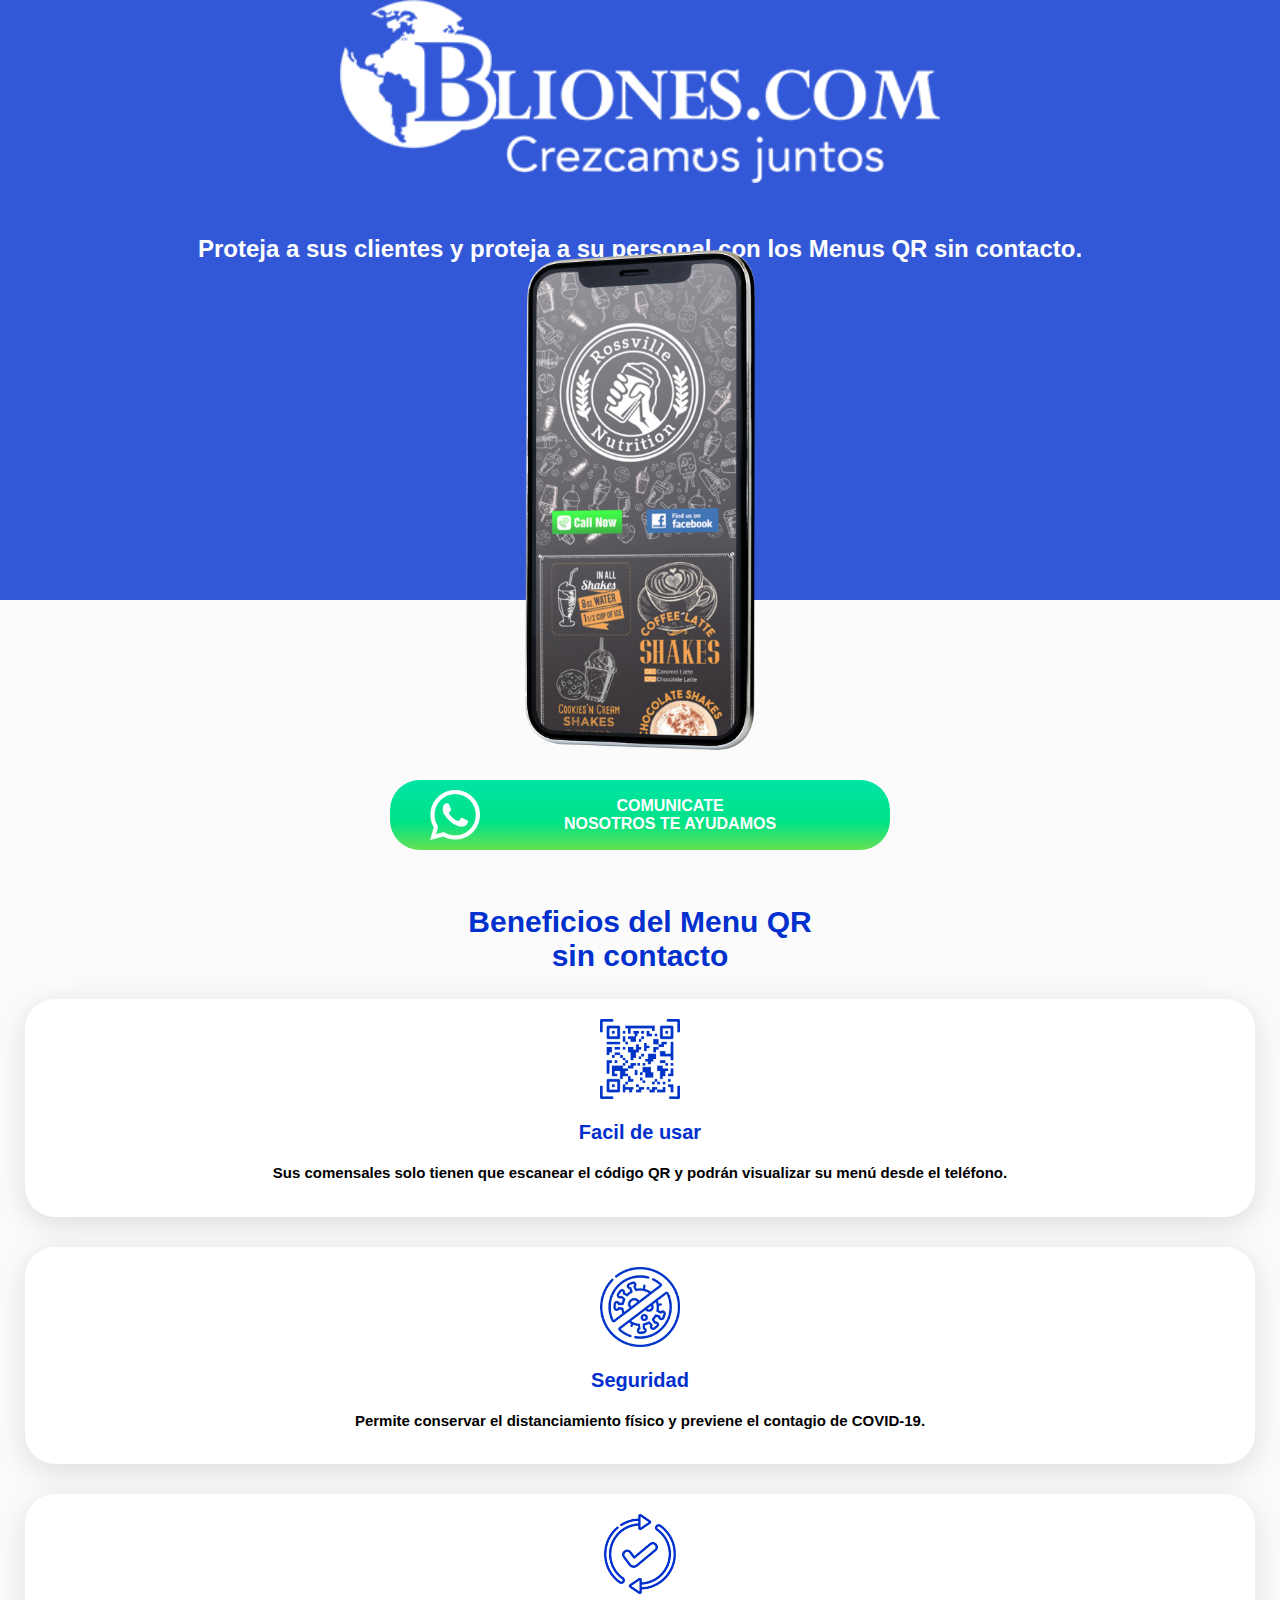
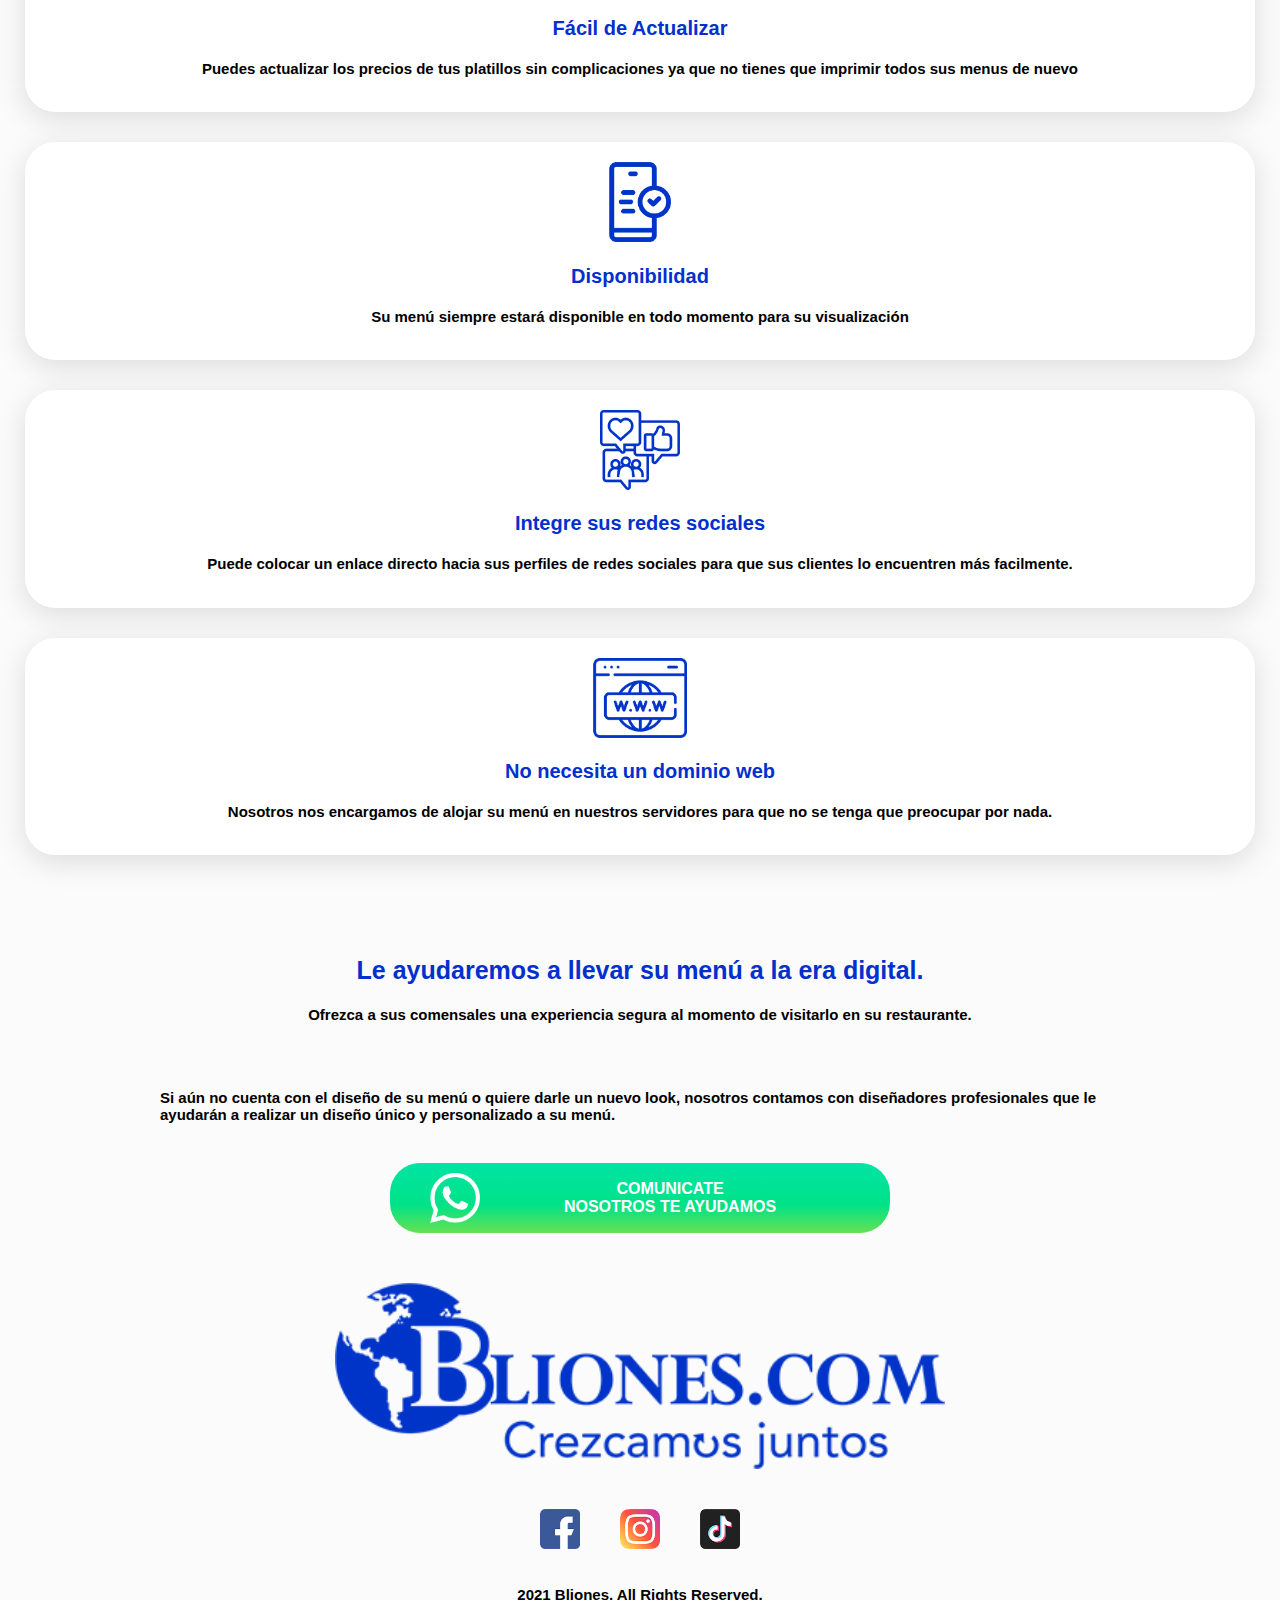
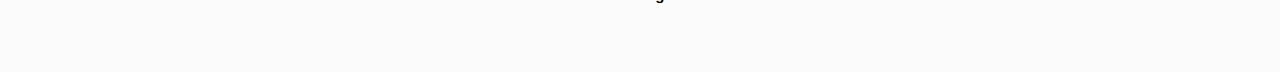
==== index.html @ 70f72663 "Landing formato mobile" ====
<!DOCTYPE html>
<html lang="en">
<head>
    <meta charset="UTF-8">
    <meta http-equiv="X-UA-Compatible" content="IE=edge">
    <meta name="viewport" content="width=device-width, initial-scale=1.0">
    <title>Document</title>
    <link rel="stylesheet" href="src/css/styles.css">
    <link rel="stylesheet" href="src/css/normalize.css">
</head>
<body>
    <header>
        <div class="header">
            <div class="content_header">
                <a href="https://www.bliones.com/">
                    <img src="/src/img/logo_header.png" alt="Logotipo Bliones">
                </a>
                <h1>Proteja a sus clientes y proteja a su personal con los Menus QR sin contacto.</h1>
            </div>
        </div>
        <img src="src/img/cel_header.png" alt="Celular">
    </header>
    <main>
        <div class="whatsapp">
            <a href="https://wa.me/+14235910238"><img src="src/img/whatsapp.png" alt="icono whatsapp"><span>Comunicate <br>Nosotros te ayudamos</span></a>
        </div>
        <section class="beneficios">
            <div class="title_beneficios center">
                <h2>Beneficios del Menu QR <br> sin contacto</h2>
            </div>
            <div class="card_container">
                <div class="card">
                    <img src="src/img/icono_facil.png" alt="icono facil de usar">
                    <h3>Facil de usar</h3>
                    <p>Sus comensales solo tienen que escanear el código QR y podrán visualizar su menú desde el teléfono.</p>
                </div><!-- card -->
                <div class="card">
                    <img src="src/img/icono_seguridad.png" alt="icono seguridad">
                    <h3>Seguridad</h3>
                    <p>Permite conservar el distanciamiento físico y previene el contagio de COVID-19.</p>
                </div><!-- card -->
                <div class="card">
                    <img src="src/img/icono_actualizar.png" alt="icono actualizar">
                    <h3>Fácil de Actualizar</h3>
                    <p>Puedes actualizar los precios de tus platillos sin complicaciones ya que no tienes que imprimir todos sus menus de nuevo</p>
                </div><!-- card -->
                <div class="card">
                    <img src="src/img/icono_disponibilidad.png" alt="icono Disponibilidad">
                    <h3>Disponibilidad</h3>
                    <p>Su menú siempre estará disponible en todo momento para su visualización</p>
                </div><!-- card -->
                <div class="card">
                    <img src="src/img/icono_redes.png" alt="icono de redes">
                    <h3>Integre sus redes sociales</h3>
                    <p>Puede colocar un enlace directo hacia sus perfiles de redes sociales para que sus clientes lo encuentren más facilmente.</p>
                </div><!-- card -->
                <div class="card">
                    <img src="src/img/icono_web.png" alt="icono web">
                    <h3>No necesita un dominio web</h3>
                    <p>Nosotros nos encargamos de alojar su menú en nuestros servidores para que no se tenga que preocupar por nada.</p>
                </div><!-- card -->
            </div><!-- card-container -->
        </section>
        <div class="cel">
            <div class="title_cel">
                <h2>Le ayudaremos a llevar su menú a la era digital.</h2>
                <p>Ofrezca a sus comensales una experiencia segura al momento de visitarlo en su restaurante.</p>
            </div>
            <div class="cel_img">
                <iframe src="https://menus.bliones.com/rossvillenutrition/" frameborder="0"></iframe>
                <img src="src/img/cel_marco.png" alt="celular">
            </div>
            <p>Si aún no cuenta con el diseño de su menú o quiere darle un nuevo look, nosotros contamos con diseñadores profesionales que le ayudarán a realizar un diseño único y personalizado a su menú.</p>
        </div>
        <div class="whatsapp">
            <a href="https://wa.me/+14235910238"><img src="src/img/whatsapp.png" alt="icono whatsapp"><span>Comunicate <br>Nosotros te ayudamos</span></a>
        </div>
    </main>
    <footer>
        <a href="https://www.bliones.com/">
            <img src="/src/img/logo_footer.png" alt="Logotipo Bliones">
        </a>
        <div class="redes">
            <a href="fb://page/?id=752715064808916"><img src="src/img/facebook.png" alt="Facebook"></a>
            <a href="https://www.instagram.com/blionesllc/"><img src="src/img/instagram.png" alt="Instagram"></a>
            <a href="https://www.tiktok.com/@blionestv"><img src="src/img/tiktok.png" alt="Tik Tok"></a>
        </div>
        <p>2021 Bliones. All Rights Reserved.</p>
    </footer>
</body>
</html>
---- src/css/styles.css ----
html {
    font-size: 62.5%;
    box-sizing: border-box;
}
*, *:before, *:after {
    box-sizing: inherit;
}
body{
    background-color: #fbfbfb;
    overflow-x: hidden
}
@import url('https://fonts.googleapis.com/css2?family=Roboto:wght@100;300;500;700&display=swap');

h1,h2,h3, h4, p, a{
    font-family: 'Roboto', sans-serif;
}
h1, h2{
    font-weight: 700;
}
p{
    font-weight: 700;
    font-size: 1.5rem;
    width: 75%;
    margin-left: auto;
    margin-right: auto;
}

/* Header */

.header{
    background-image: url(/src/img/header.png);
    background-size: cover;
    background-repeat: no-repeat;
    background-position: center center;
    height: 60rem;
    position: relative;
}
.header:before {
	content:'';
	position: absolute;
    top: 0;
	bottom: 0;
	left: 0;
	right: 0;
	background-color: rgba(1,48,206,0.8);
    height: 100%;
}
.content_header{
    position: relative;
    top: 0;
    bottom: 0;
    left: 0;
    right: 0;
    padding: 0 4rem;
    text-align: center;
    color: #fff;
    width: 100vw;
    margin-left: auto;
    margin-right: auto;
}
.content_header img{
    width: 50%;
}
.content_header h1{
    margin: 5rem auto 0 auto;
    font-size: 24px;
}
header > img{
    position: absolute;
    margin-left: auto;
    margin-right: auto;
    left: 0;
    right: 0;
    top: 25rem;
    max-height: 50rem;
}


/* Main */
/* boton whatsapp */

main{
    padding-top: 18rem;
}

.whatsapp a{
    background: rgb(0,228,165);
    background: linear-gradient(180deg, rgba(0,228,165,1) 0%, rgba(0,226,135,1) 60%, rgba(102,225,82,1) 100%);
    display: flex;
    align-items: center;
    justify-content: center;
    padding: 1rem;
    width: 85%;
    max-width: 50rem;
    border-radius: 3rem;
    text-decoration: none;
    text-transform: uppercase;
    margin-left: auto;
    margin-right: auto;
}
.whatsapp span{
    color: #fff;
    font-size: 16px;
    width: 75%;
    margin-left: 1rem;
    text-align: center;
    font-weight: 700;

}
.whatsapp img{
    height: 5rem;
}

/* Beneficios */

.beneficios{
    padding: 3rem 1rem;
}
.center{
    margin-left: auto;
    margin-right: auto;
}
.title_beneficios h2{
    text-align: center;
    color: #0130CE;
    font-weight: 700;
    font-size: 3rem;
}
.card_container{
    padding: 0 1.5rem;
}
.card{
    background-color: #fff;
    border-radius: 3rem;
    padding: 2rem 1rem;
    text-align: center;
    box-shadow: rgba(100, 100, 111, 0.2) 0px 7px 29px 0px;
    margin-bottom: 3rem;
}
.card img{
    height: 8rem;
}
.card h3{
    color: #0130CE;
    font-size: 2rem;
}

.cel{
    margin-bottom: 4rem;
}

.title_cel{
    text-align: center;
    padding: 2rem;
}

.title_cel h2{
    color: #0130CE;
    font-size: 2.5rem;
}
.cel_img{
    position: relative;
}
.cel_img img{
    height: 65rem;
    position: relative;
    left: -7rem;
    z-index: 10;
    pointer-events: none;
}
.cel_img iframe{
    position: absolute;
    top: 1.9rem;
    left: 11rem;
    width: 29.5rem;
    height: 59.5rem;
}

/* Footer */
footer{
    padding: 3rem;
    margin-top: 2rem;
    text-align: center;
}
footer>a>img{
    width: 50%;
    display: block;
    margin-left: auto;
    margin-right: auto;
    margin-bottom: 2rem;
}
.redes{
    display: flex;
    justify-content: center;
}
.redes img{
    width: 4rem;
    margin: 2rem;
}
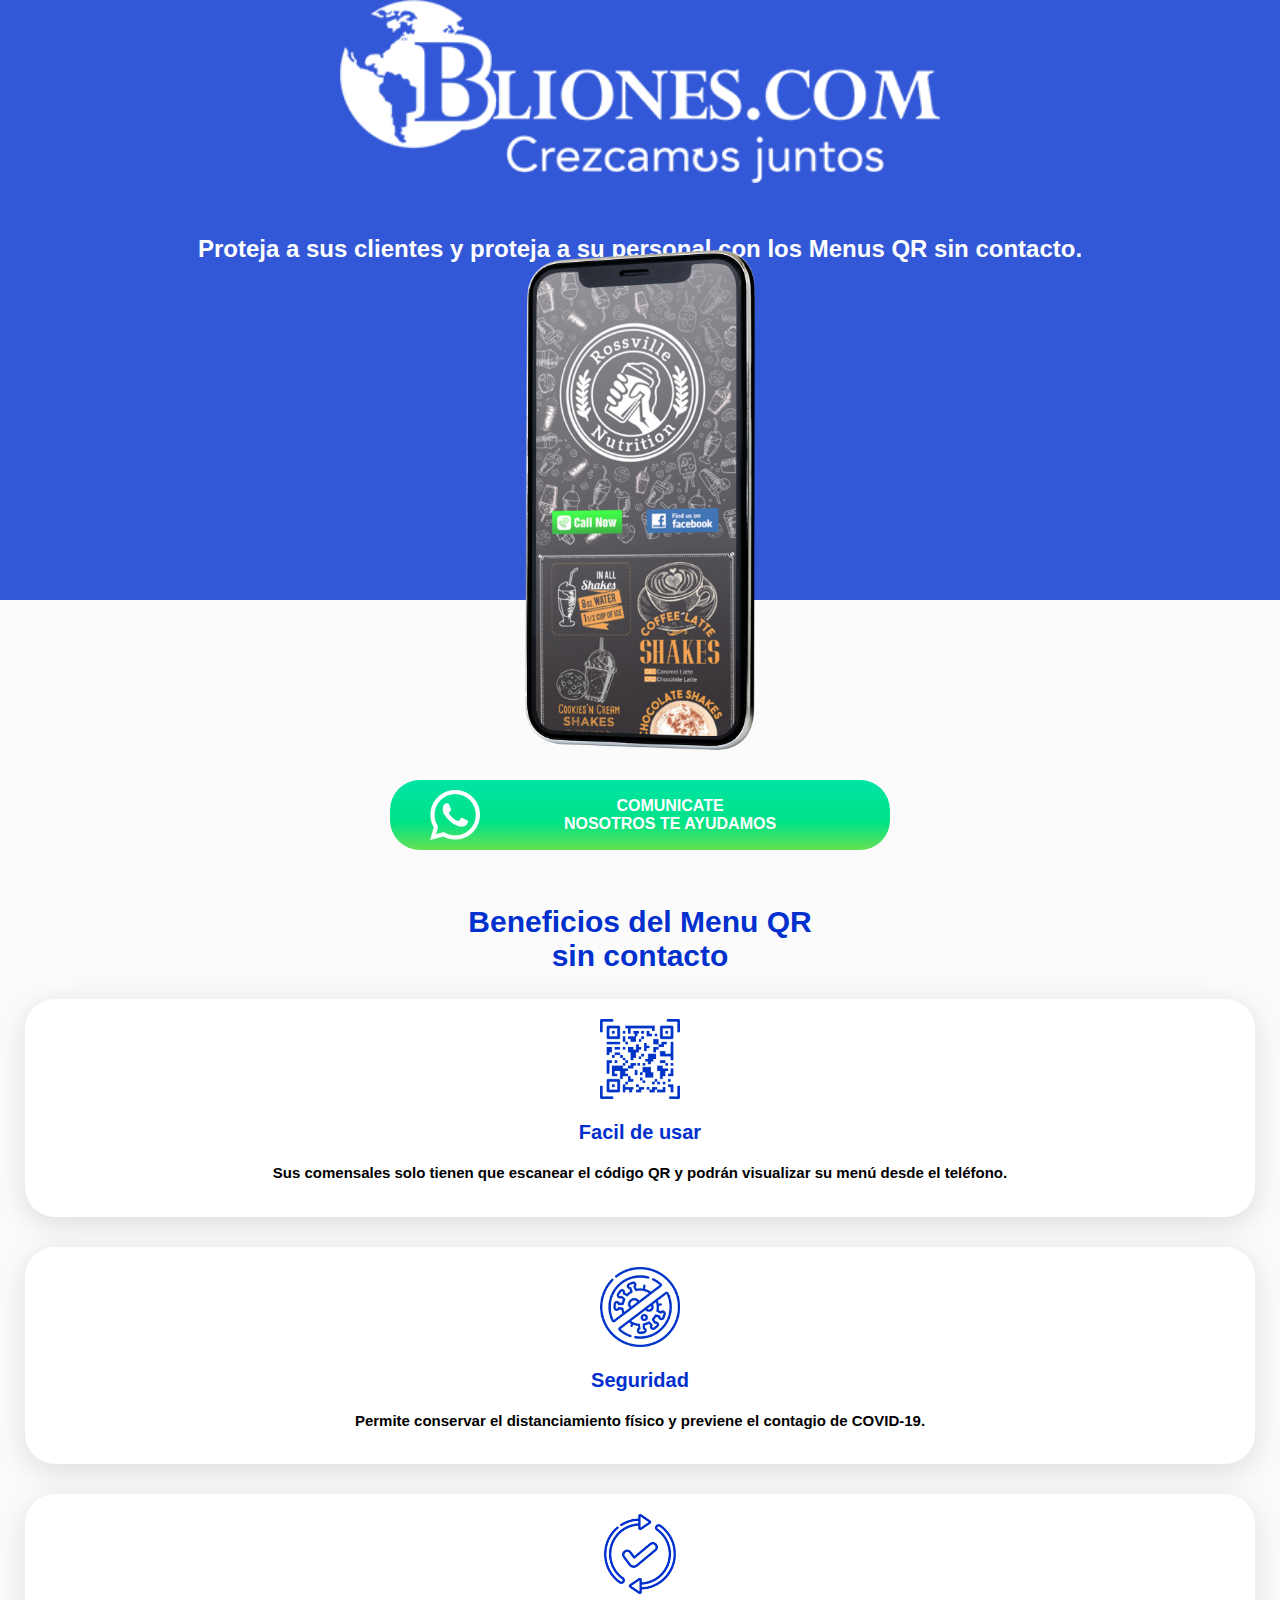
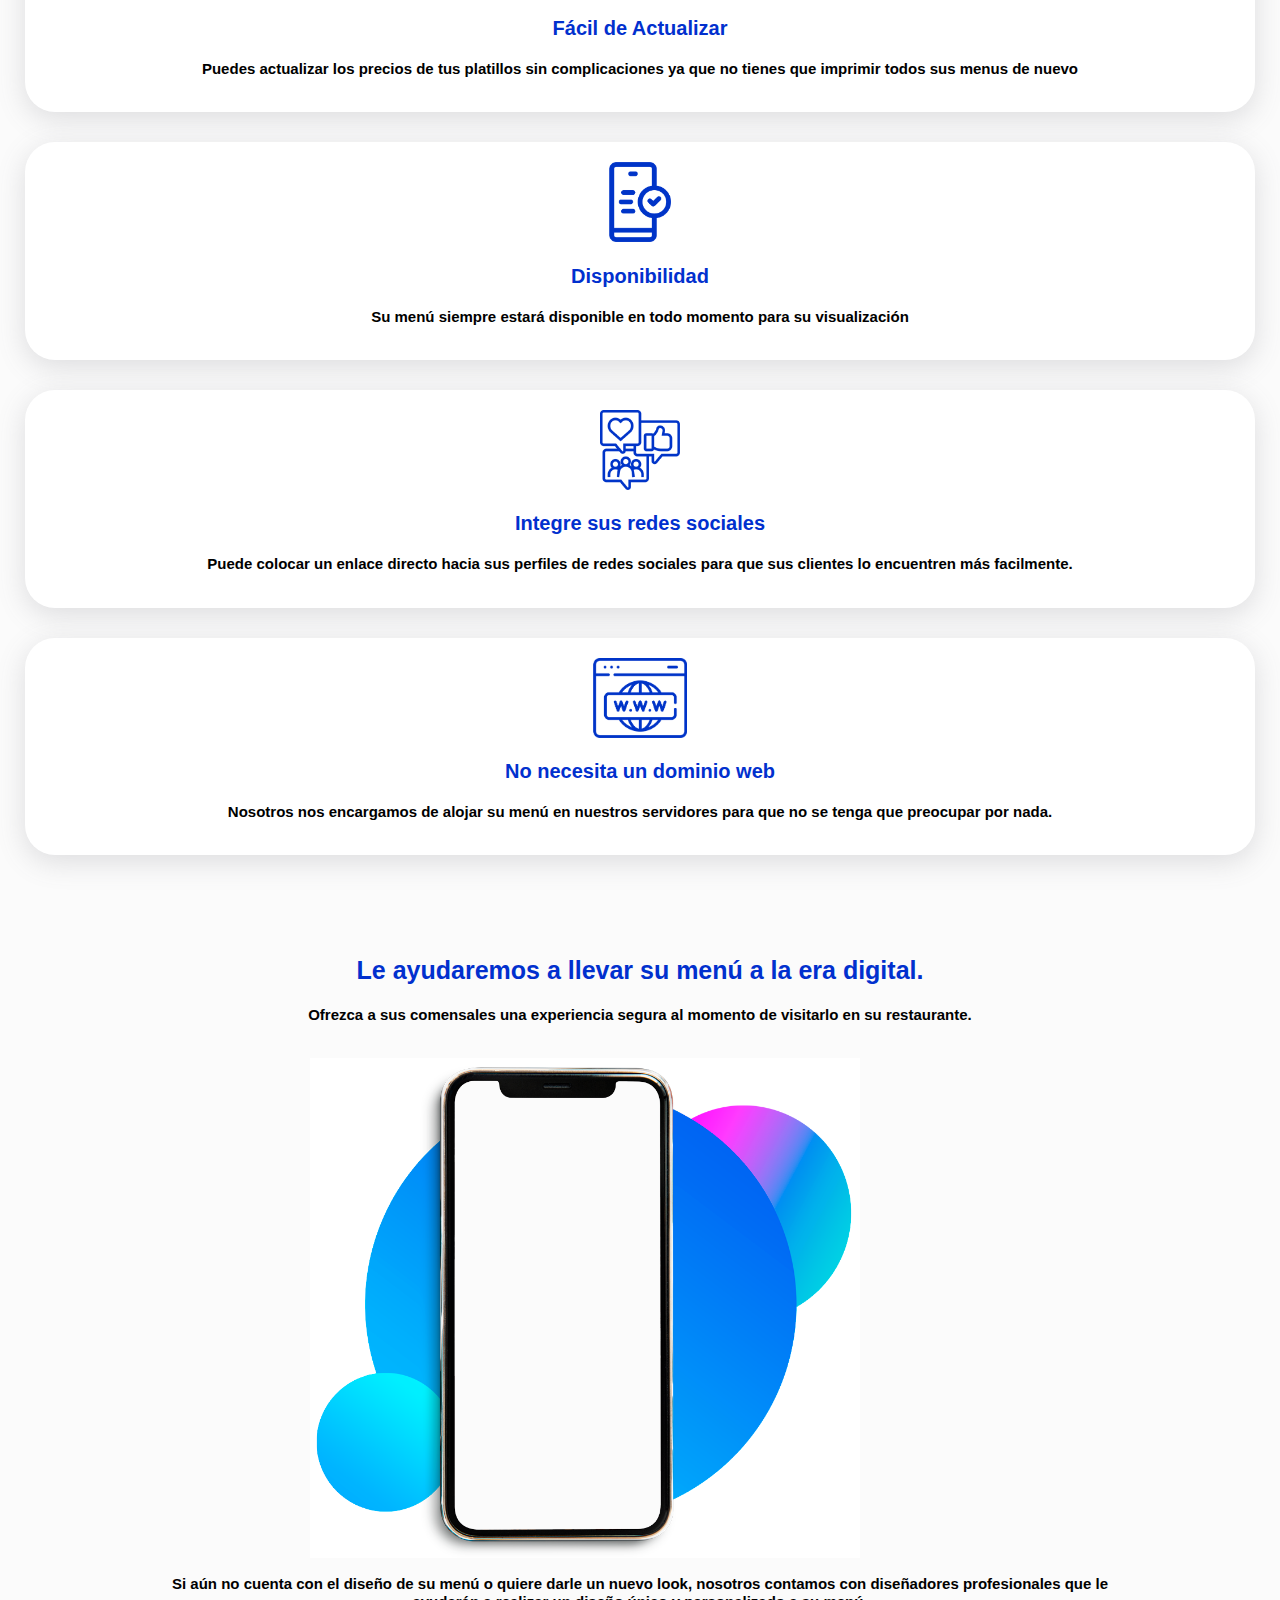
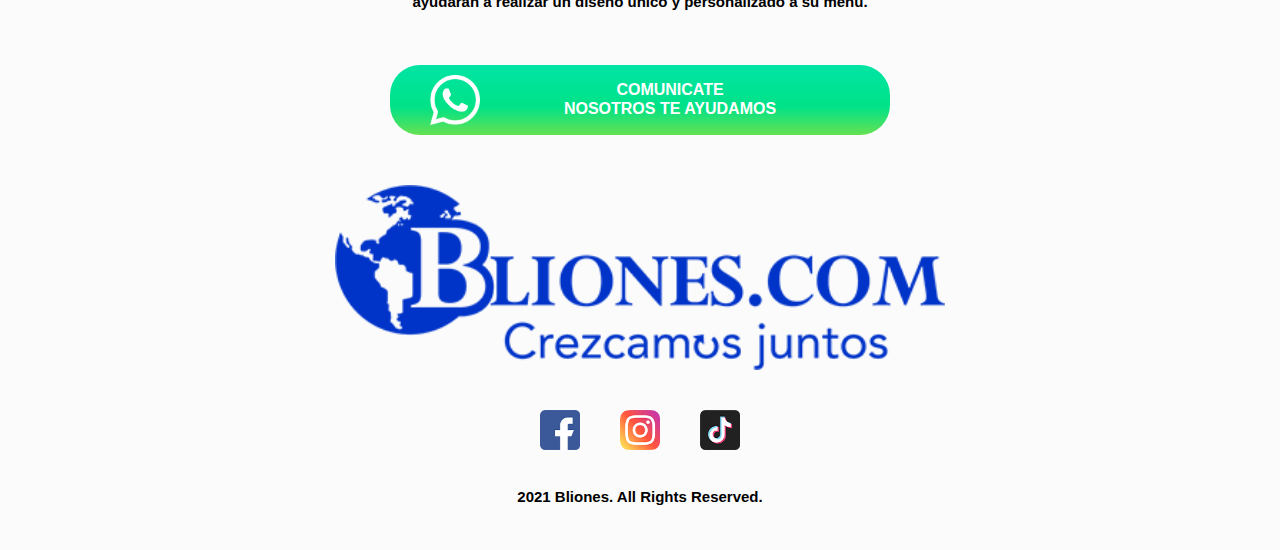
==== commit f2adfc3f: "se cambia imagen cel" ====
--- a/index.html
+++ b/index.html
@@ -68,7 +68,7 @@
             </div>
             <div class="cel_img">
                 <iframe src="https://menus.bliones.com/rossvillenutrition/" frameborder="0"></iframe>
-                <img src="src/img/cel_marco.png" alt="celular">
+                <img src="src/img/cel_marco_bg.png" alt="celular">
             </div>
             <p>Si aún no cuenta con el diseño de su menú o quiere darle un nuevo look, nosotros contamos con diseñadores profesionales que le ayudarán a realizar un diseño único y personalizado a su menú.</p>
         </div>
--- a/src/css/styles.css
+++ b/src/css/styles.css
@@ -147,6 +147,9 @@
 
 .cel{
     margin-bottom: 4rem;
+    width: 100vw;
+    overflow: hidden;
+    text-align: center;
 }
 
 .title_cel{
@@ -162,18 +165,18 @@
     position: relative;
 }
 .cel_img img{
-    height: 65rem;
-    position: relative;
-    left: -7rem;
+    height: 50rem;
+    position: relative;
+    left: -5.5rem;
     z-index: 10;
     pointer-events: none;
 }
 .cel_img iframe{
     position: absolute;
-    top: 1.9rem;
-    left: 11rem;
-    width: 29.5rem;
-    height: 59.5rem;
+    top: 1.4rem;
+    left: 8.7rem;
+    width: 22.6rem;
+    height: 46rem;
 }
 
 /* Footer */
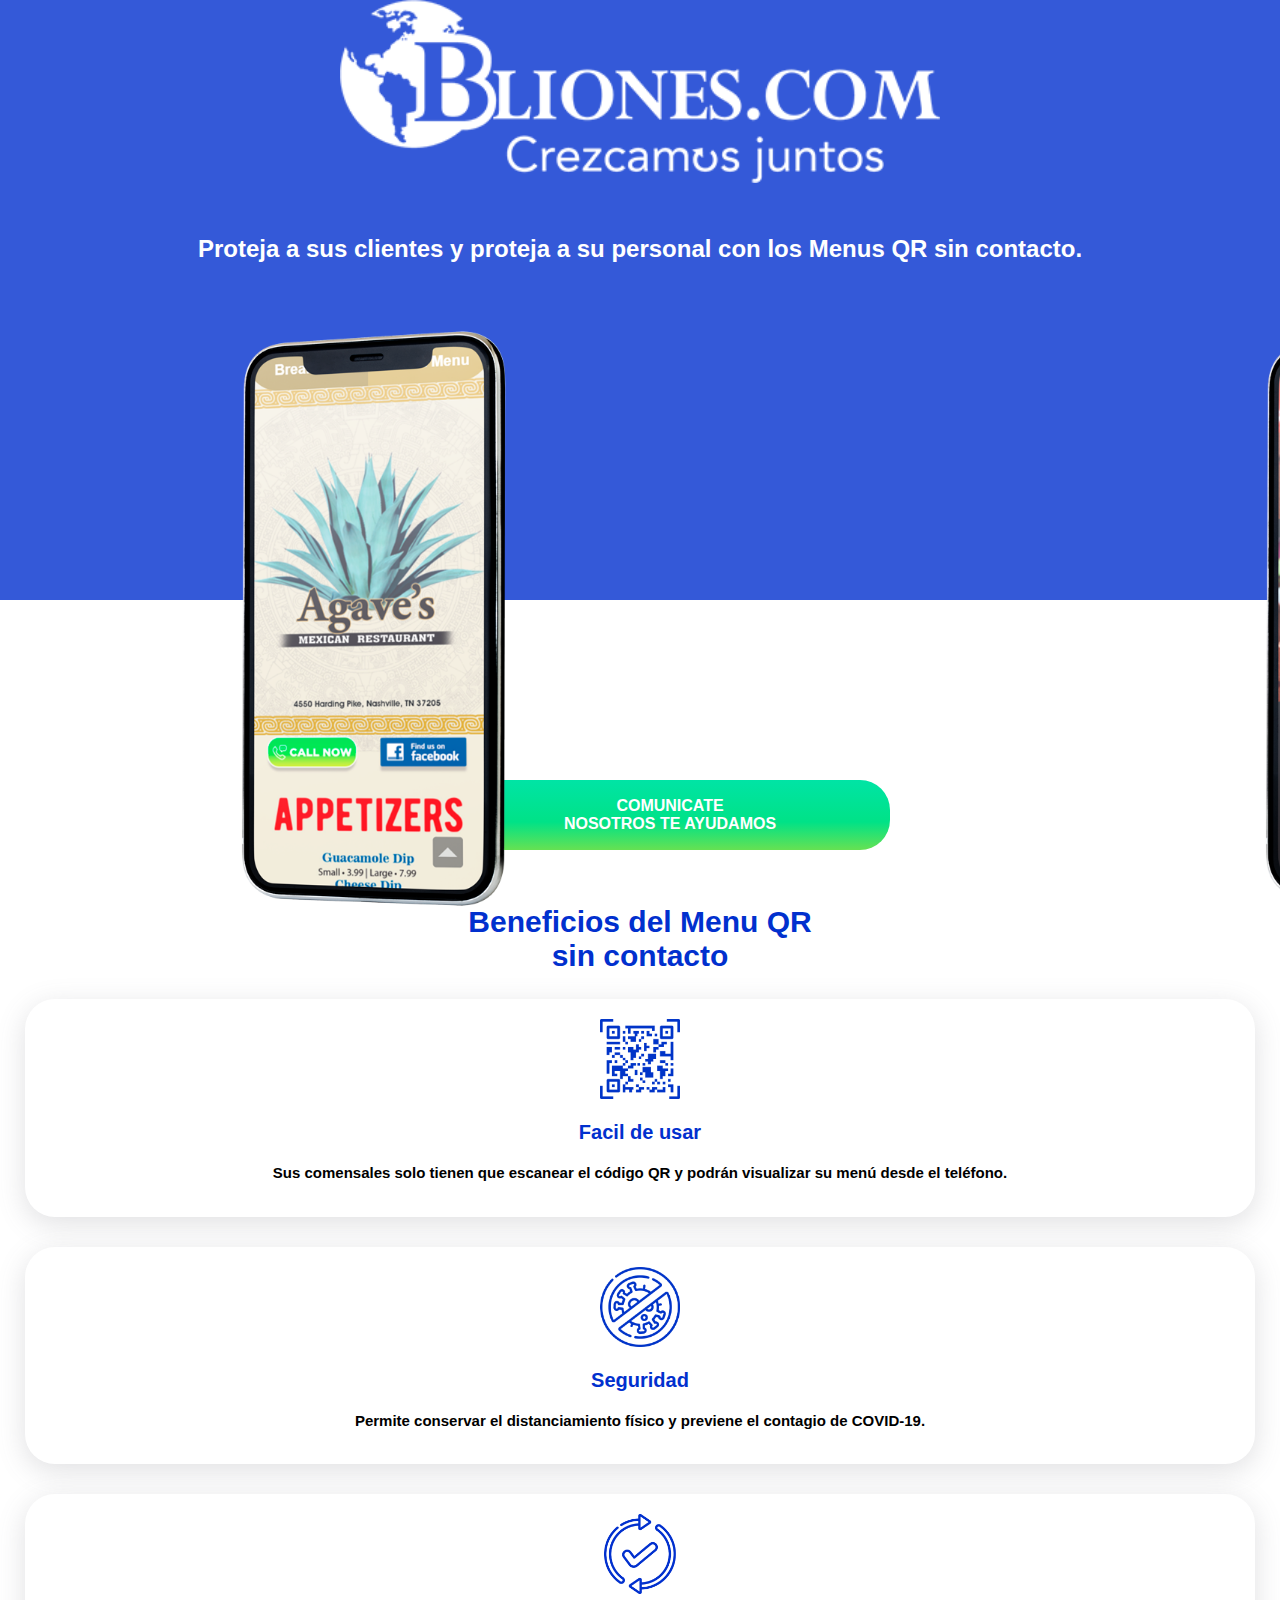
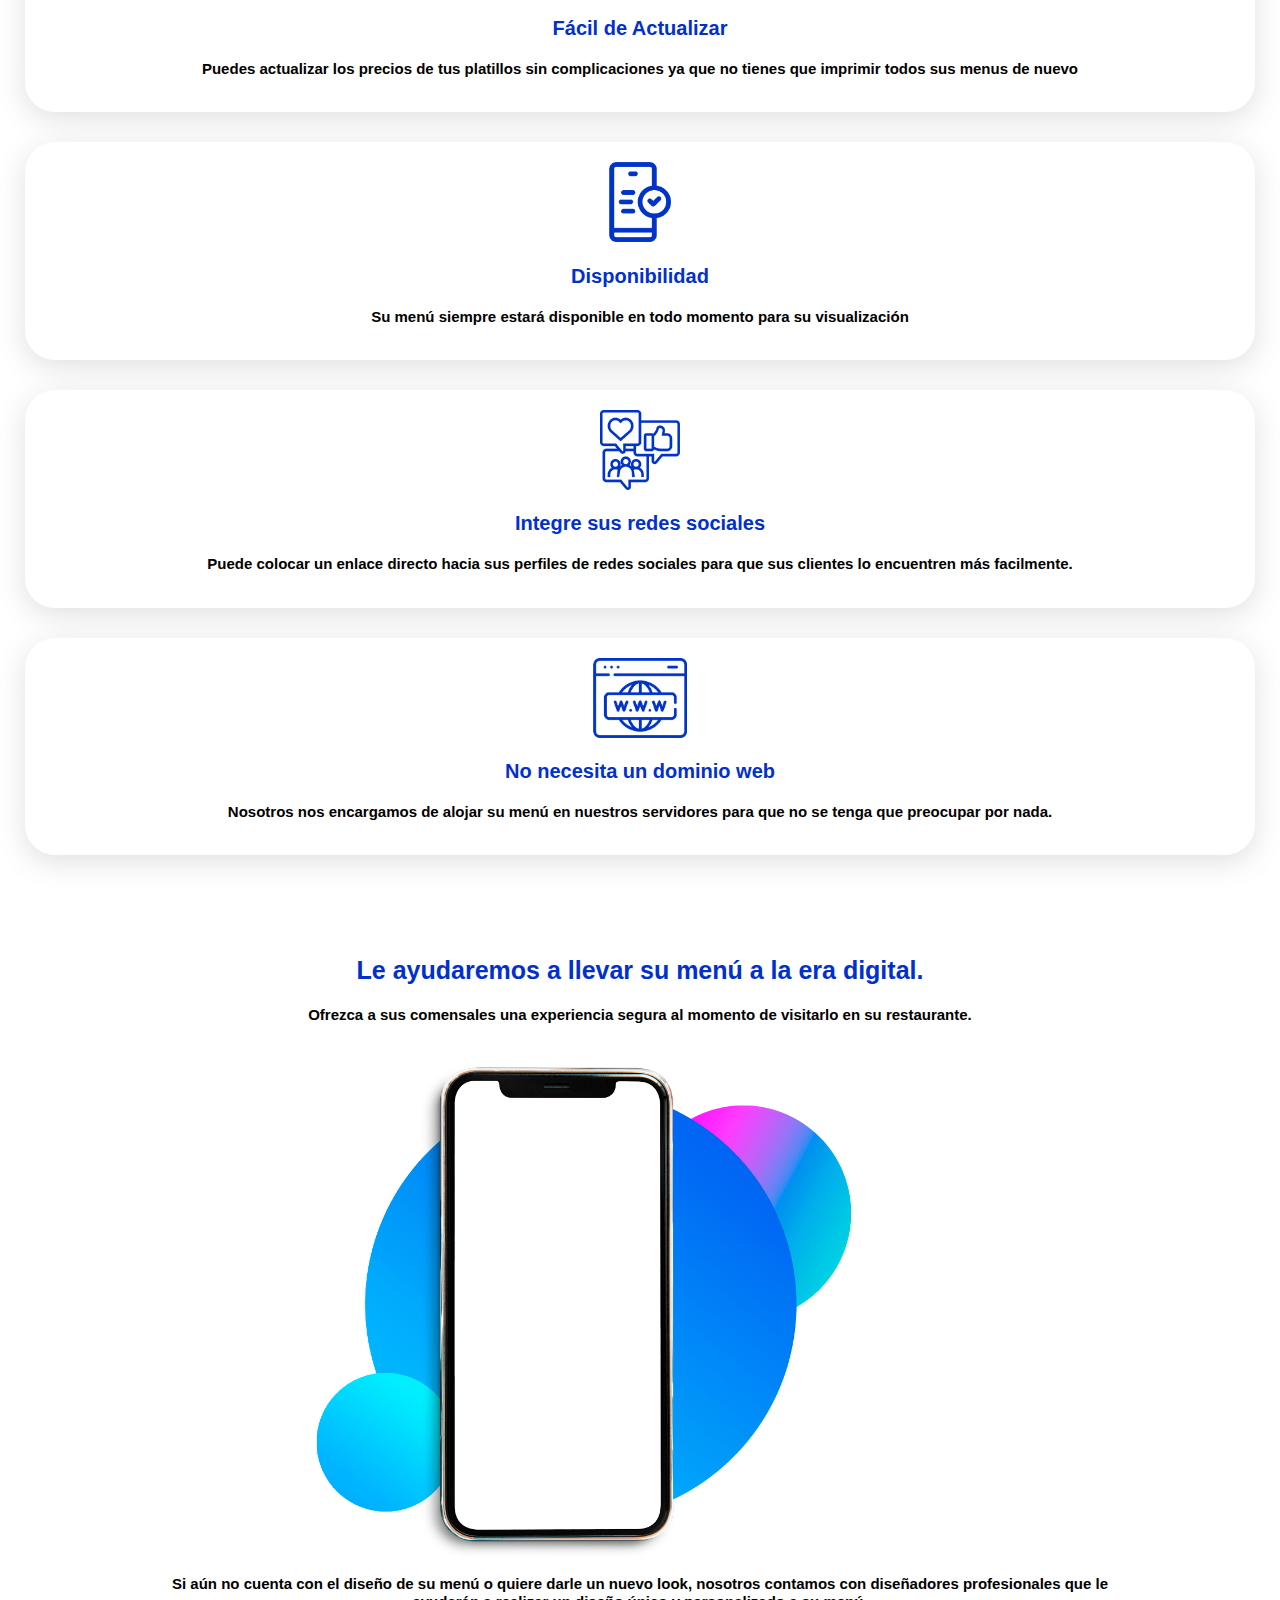
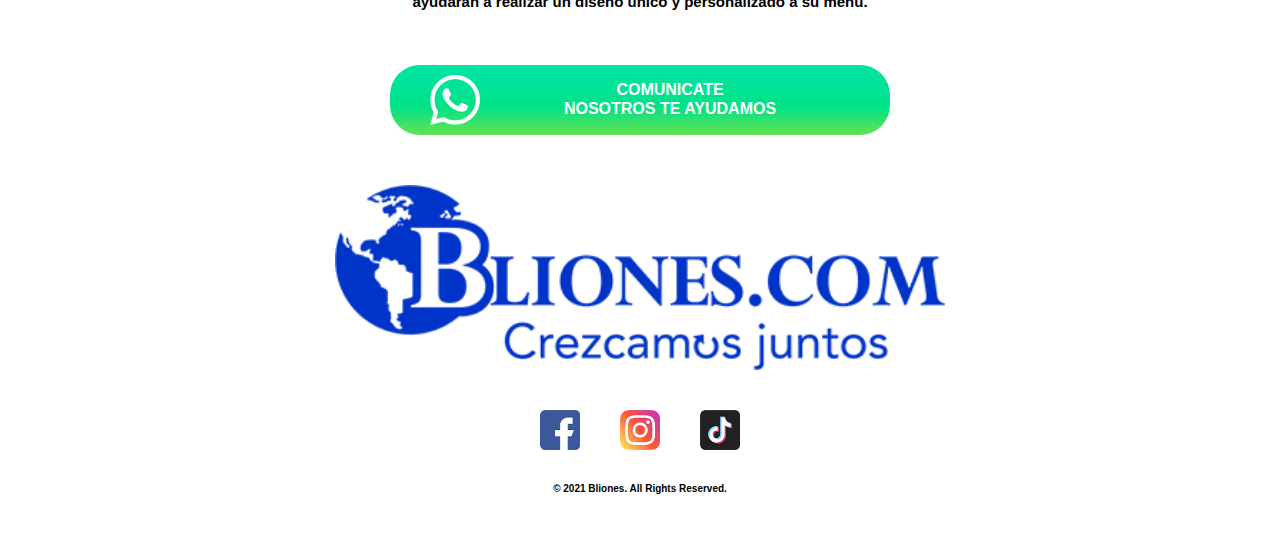
==== commit 0bb37100: "se agrega slide" ====
--- a/index.html
+++ b/index.html
@@ -18,7 +18,16 @@
                 <h1>Proteja a sus clientes y proteja a su personal con los Menus QR sin contacto.</h1>
             </div>
         </div>
-        <img src="src/img/cel_header.png" alt="Celular">
+        <!-- <img src="src/img/cel_header.png" alt="Celular"> -->
+        <div class="slider">
+            <ul>
+                <li><img src="src/img/slider/cel1.png" alt="celular"></li>
+                <li><img src="src/img/slider/cel2.png" alt="celular"></li>
+                <li><img src="src/img/slider/cel3.png" alt="celular"></li>
+                <li><img src="src/img/slider/cel4.png" alt="celular"></li>
+                <li><img src="src/img/slider/cel5.png" alt="celular"></li>
+            </ul>
+        </div>
     </header>
     <main>
         <div class="whatsapp">
@@ -85,7 +94,7 @@
             <a href="https://www.instagram.com/blionesllc/"><img src="src/img/instagram.png" alt="Instagram"></a>
             <a href="https://www.tiktok.com/@blionestv"><img src="src/img/tiktok.png" alt="Tik Tok"></a>
         </div>
-        <p>2021 Bliones. All Rights Reserved.</p>
+        <p>&#169 2021 Bliones. All Rights Reserved.</p>
     </footer>
 </body>
 </html>--- a/src/css/styles.css
+++ b/src/css/styles.css
@@ -6,7 +6,7 @@
     box-sizing: inherit;
 }
 body{
-    background-color: #fbfbfb;
+    background-color: #fff;
     overflow-x: hidden
 }
 @import url('https://fonts.googleapis.com/css2?family=Roboto:wght@100;300;500;700&display=swap');
@@ -65,7 +65,7 @@
     margin: 5rem auto 0 auto;
     font-size: 24px;
 }
-header > img{
+/* header > img{
     position: absolute;
     margin-left: auto;
     margin-right: auto;
@@ -73,8 +73,45 @@
     right: 0;
     top: 25rem;
     max-height: 50rem;
-}
-
+} */
+
+.slider{
+    width: 100%;
+    margin: auto;
+    overflow: hidden;
+    position: absolute;
+    left: 0;
+    right: 0;
+    top: 25rem;
+}
+.slider ul{
+    display: flex;
+    padding: 0;
+    width: 400%;
+
+    animation: slide 20s infinite alternate;
+}
+.slider li{
+    width: 100%;
+    list-style: none;
+}
+.slider img{
+    width: 100vw;
+    max-width: 75rem;
+}
+@keyframes slide {
+    0%{margin-left: 0;}
+    20%{margin-left: 0;}
+
+    25%{margin-left: -100%;}
+    45%{margin-left: -100%;}
+    
+    50%{margin-left: -200%;}
+    70%{margin-left: -200%;}
+
+    75%{margin-left: -300%;}
+    100%{margin-left: -300%;}
+}
 
 /* Main */
 /* boton whatsapp */
@@ -200,3 +237,6 @@
     width: 4rem;
     margin: 2rem;
 }
+footer p{
+    font-size: 1rem;
+}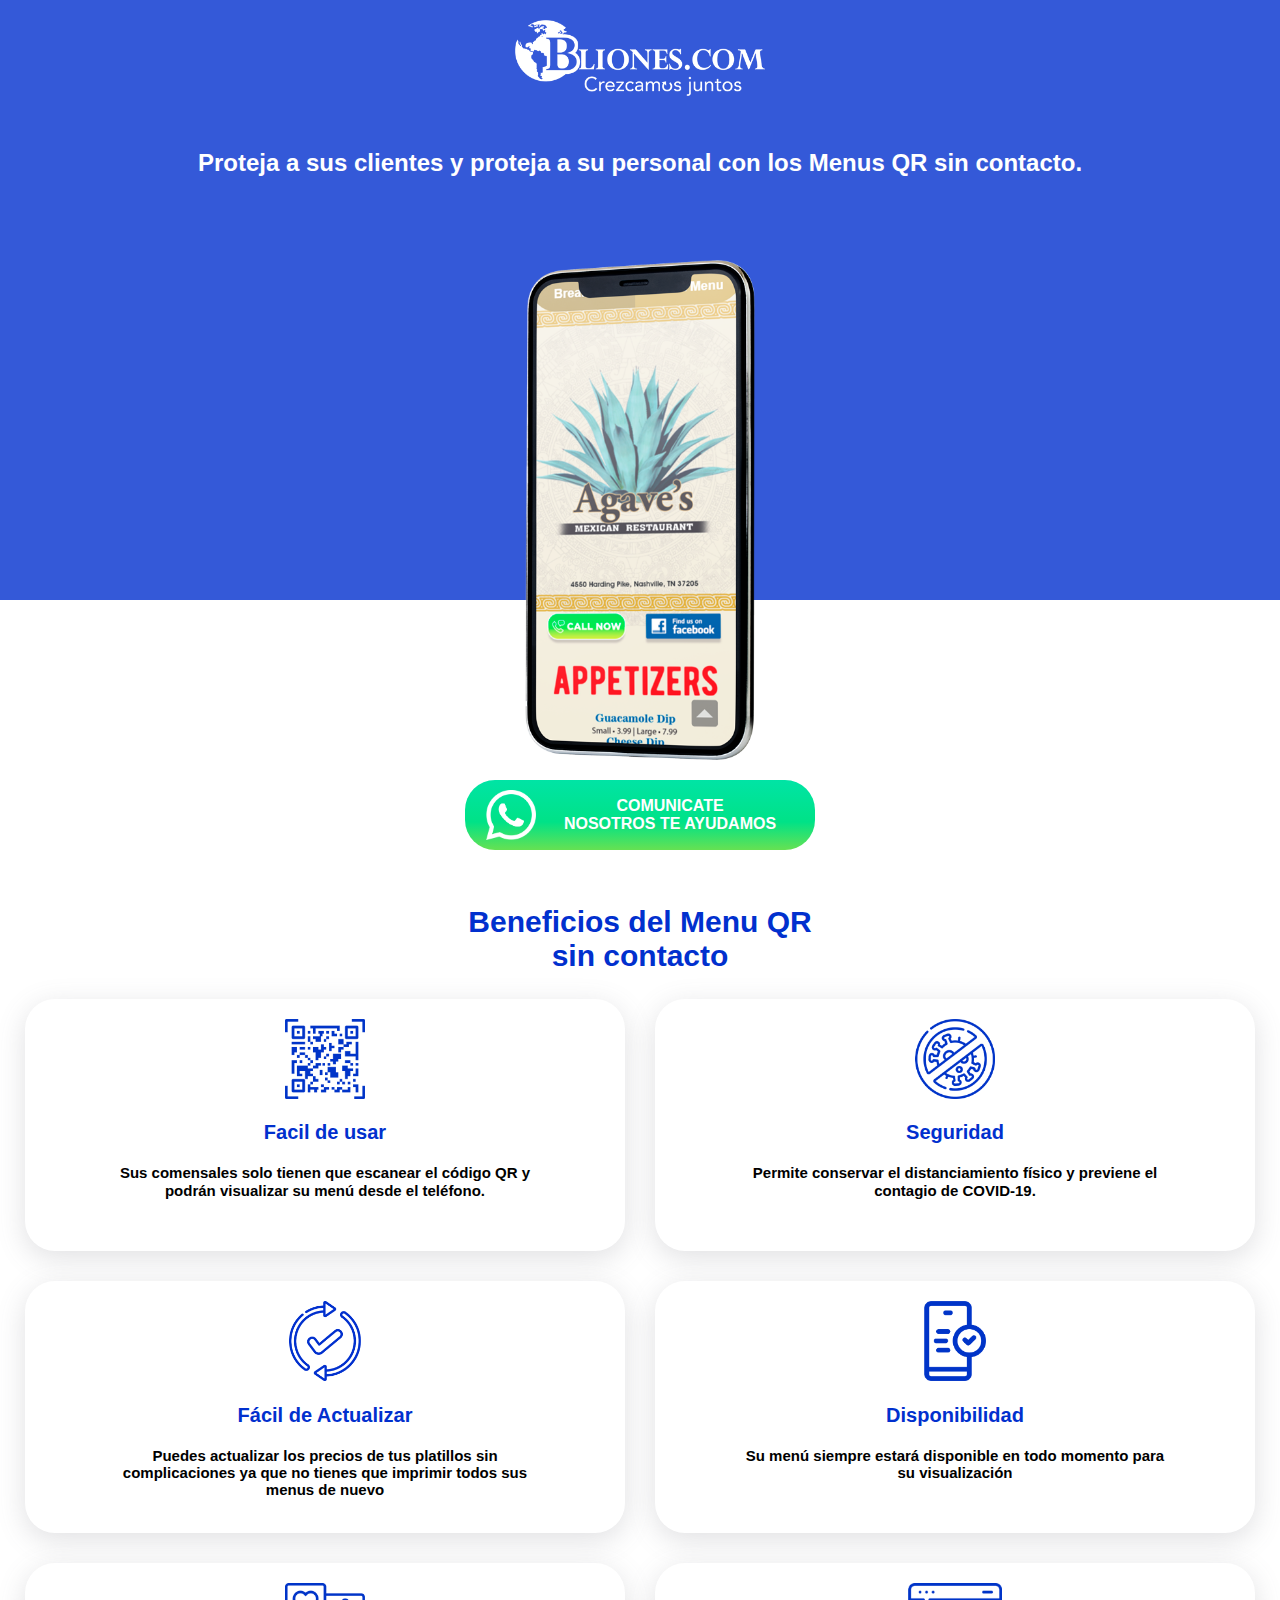
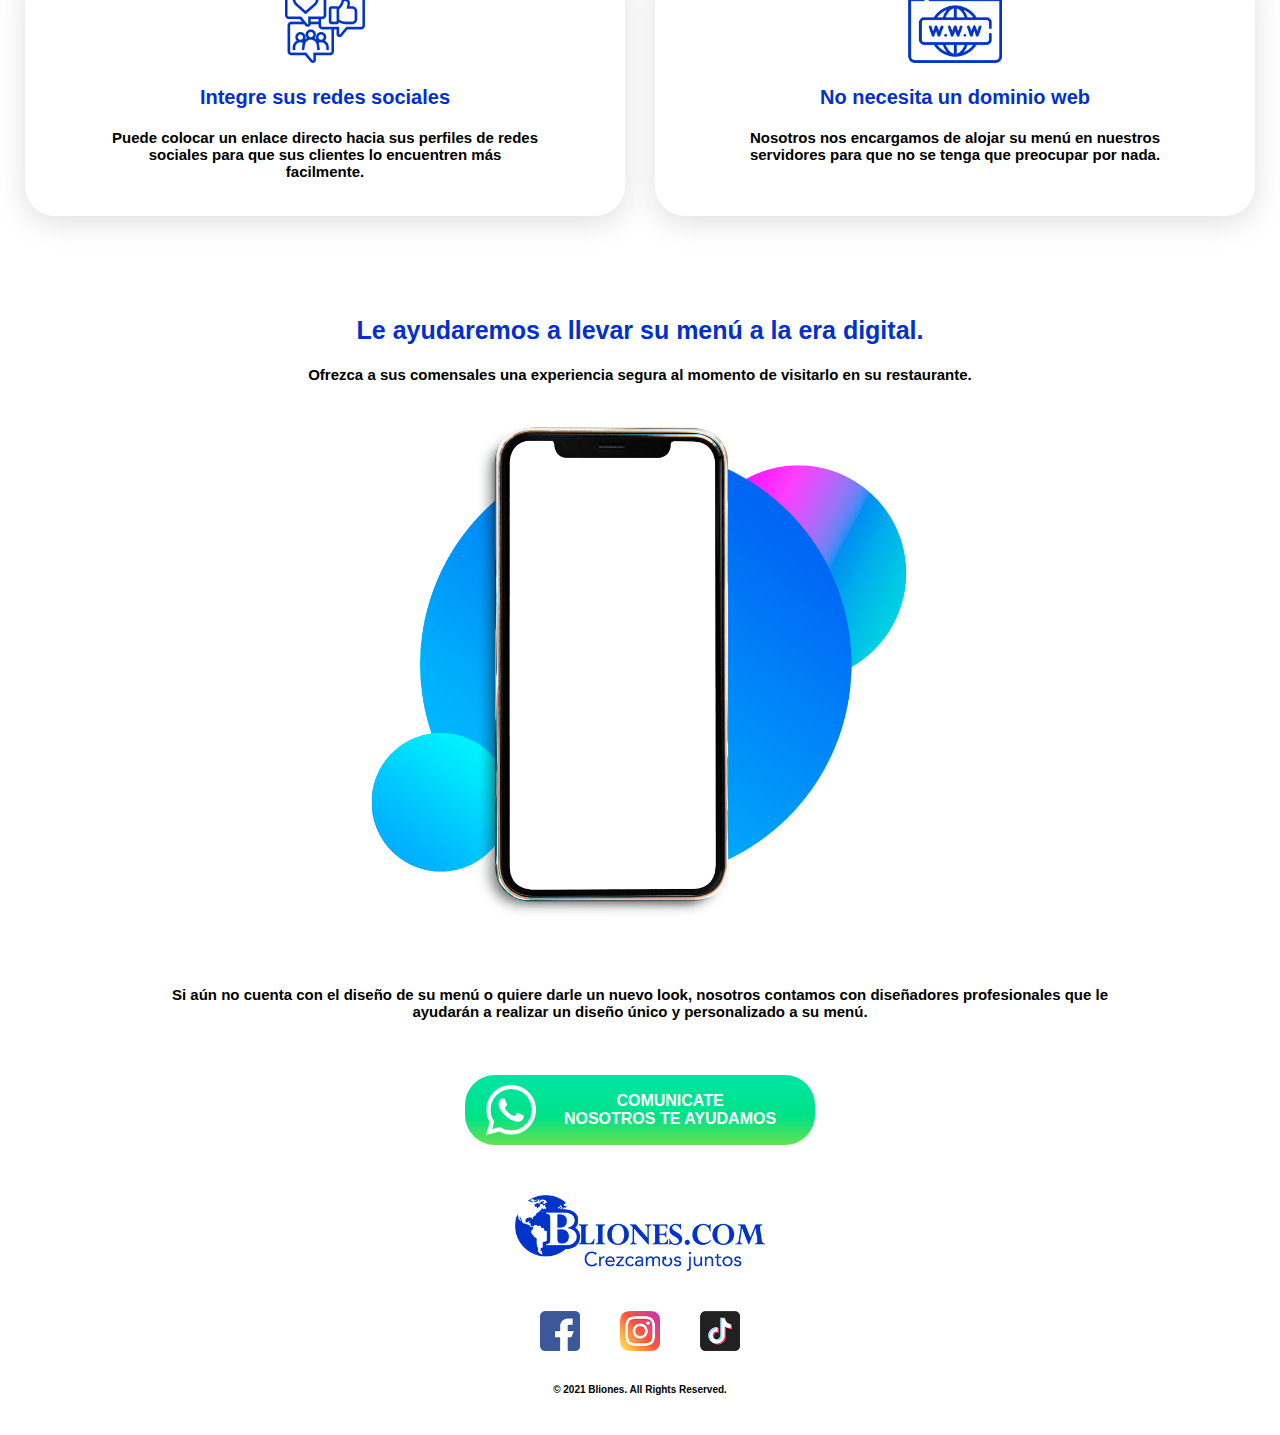
==== commit 6aee3ca2: "Se agrega mediaquery" ====
--- a/index.html
+++ b/index.html
@@ -33,53 +33,58 @@
         <div class="whatsapp">
             <a href="https://wa.me/+14235910238"><img src="src/img/whatsapp.png" alt="icono whatsapp"><span>Comunicate <br>Nosotros te ayudamos</span></a>
         </div>
-        <section class="beneficios">
-            <div class="title_beneficios center">
-                <h2>Beneficios del Menu QR <br> sin contacto</h2>
+        <div class="flex-media">
+            <section class="beneficios">
+                <div class="title_beneficios center">
+                    <h2>Beneficios del Menu QR <br> sin contacto</h2>
+                </div>
+                <div class="card_container">
+                    <div class="card">
+                        <img src="src/img/icono_facil.png" alt="icono facil de usar">
+                        <h3>Facil de usar</h3>
+                        <p>Sus comensales solo tienen que escanear el código QR y podrán visualizar su menú desde el teléfono.</p>
+                    </div><!-- card -->
+                    <div class="card">
+                        <img src="src/img/icono_seguridad.png" alt="icono seguridad">
+                        <h3>Seguridad</h3>
+                        <p>Permite conservar el distanciamiento físico y previene el contagio de COVID-19.</p>
+                    </div><!-- card -->
+                    <div class="card">
+                        <img src="src/img/icono_actualizar.png" alt="icono actualizar">
+                        <h3>Fácil de Actualizar</h3>
+                        <p>Puedes actualizar los precios de tus platillos sin complicaciones ya que no tienes que imprimir todos sus menus de nuevo</p>
+                    </div><!-- card -->
+                    <div class="card">
+                        <img src="src/img/icono_disponibilidad.png" alt="icono Disponibilidad">
+                        <h3>Disponibilidad</h3>
+                        <p>Su menú siempre estará disponible en todo momento para su visualización</p>
+                    </div><!-- card -->
+                    <div class="card">
+                        <img src="src/img/icono_redes.png" alt="icono de redes">
+                        <h3>Integre sus redes sociales</h3>
+                        <p>Puede colocar un enlace directo hacia sus perfiles de redes sociales para que sus clientes lo encuentren más facilmente.</p>
+                    </div><!-- card -->
+                    <div class="card">
+                        <img src="src/img/icono_web.png" alt="icono web">
+                        <h3>No necesita un dominio web</h3>
+                        <p>Nosotros nos encargamos de alojar su menú en nuestros servidores para que no se tenga que preocupar por nada.</p>
+                    </div><!-- card -->
+                </div><!-- card-container -->
+            </section>
+            <div class="cel">
+                <div class="title_cel">
+                    <h2>Le ayudaremos a llevar su menú a la era digital.</h2>
+                    <p>Ofrezca a sus comensales una experiencia segura al momento de visitarlo en su restaurante.</p>
+                </div>
+ <!--                <div class="cel_img">
+                    <iframe src="https://menus.bliones.com/rossvillenutrition/" frameborder="0"></iframe>
+                    <img src="src/img/cel_marco_bg.png" alt="celular">
+                </div> -->
+                <div class="iframe-cel">
+                    <iframe src="iframe.html" frameborder="0"></iframe>
+                </div>
+                <p>Si aún no cuenta con el diseño de su menú o quiere darle un nuevo look, nosotros contamos con diseñadores profesionales que le ayudarán a realizar un diseño único y personalizado a su menú.</p>
             </div>
-            <div class="card_container">
-                <div class="card">
-                    <img src="src/img/icono_facil.png" alt="icono facil de usar">
-                    <h3>Facil de usar</h3>
-                    <p>Sus comensales solo tienen que escanear el código QR y podrán visualizar su menú desde el teléfono.</p>
-                </div><!-- card -->
-                <div class="card">
-                    <img src="src/img/icono_seguridad.png" alt="icono seguridad">
-                    <h3>Seguridad</h3>
-                    <p>Permite conservar el distanciamiento físico y previene el contagio de COVID-19.</p>
-                </div><!-- card -->
-                <div class="card">
-                    <img src="src/img/icono_actualizar.png" alt="icono actualizar">
-                    <h3>Fácil de Actualizar</h3>
-                    <p>Puedes actualizar los precios de tus platillos sin complicaciones ya que no tienes que imprimir todos sus menus de nuevo</p>
-                </div><!-- card -->
-                <div class="card">
-                    <img src="src/img/icono_disponibilidad.png" alt="icono Disponibilidad">
-                    <h3>Disponibilidad</h3>
-                    <p>Su menú siempre estará disponible en todo momento para su visualización</p>
-                </div><!-- card -->
-                <div class="card">
-                    <img src="src/img/icono_redes.png" alt="icono de redes">
-                    <h3>Integre sus redes sociales</h3>
-                    <p>Puede colocar un enlace directo hacia sus perfiles de redes sociales para que sus clientes lo encuentren más facilmente.</p>
-                </div><!-- card -->
-                <div class="card">
-                    <img src="src/img/icono_web.png" alt="icono web">
-                    <h3>No necesita un dominio web</h3>
-                    <p>Nosotros nos encargamos de alojar su menú en nuestros servidores para que no se tenga que preocupar por nada.</p>
-                </div><!-- card -->
-            </div><!-- card-container -->
-        </section>
-        <div class="cel">
-            <div class="title_cel">
-                <h2>Le ayudaremos a llevar su menú a la era digital.</h2>
-                <p>Ofrezca a sus comensales una experiencia segura al momento de visitarlo en su restaurante.</p>
-            </div>
-            <div class="cel_img">
-                <iframe src="https://menus.bliones.com/rossvillenutrition/" frameborder="0"></iframe>
-                <img src="src/img/cel_marco_bg.png" alt="celular">
-            </div>
-            <p>Si aún no cuenta con el diseño de su menú o quiere darle un nuevo look, nosotros contamos con diseñadores profesionales que le ayudarán a realizar un diseño único y personalizado a su menú.</p>
         </div>
         <div class="whatsapp">
             <a href="https://wa.me/+14235910238"><img src="src/img/whatsapp.png" alt="icono whatsapp"><span>Comunicate <br>Nosotros te ayudamos</span></a>
--- a/src/css/styles.css
+++ b/src/css/styles.css
@@ -51,7 +51,7 @@
     bottom: 0;
     left: 0;
     right: 0;
-    padding: 0 4rem;
+    padding: 2rem 4rem;
     text-align: center;
     color: #fff;
     width: 100vw;
@@ -60,6 +60,7 @@
 }
 .content_header img{
     width: 50%;
+    max-width: 25rem;
 }
 .content_header h1{
     margin: 5rem auto 0 auto;
@@ -87,30 +88,38 @@
 .slider ul{
     display: flex;
     padding: 0;
-    width: 400%;
+    width: 500%;
 
     animation: slide 20s infinite alternate;
 }
 .slider li{
-    width: 100%;
+    width: 100vw;
     list-style: none;
+    display: flex;
+    align-content: center;
+    justify-content: center;
 }
 .slider img{
-    width: 100vw;
+    width: 23rem;
     max-width: 75rem;
+    margin-left: auto;
+    margin-right: auto;
 }
 @keyframes slide {
     0%{margin-left: 0;}
-    20%{margin-left: 0;}
-
-    25%{margin-left: -100%;}
-    45%{margin-left: -100%;}
+    18%{margin-left: 0;}
+
+    20%{margin-left: -100%;}
+    38%{margin-left: -100%;}
     
-    50%{margin-left: -200%;}
-    70%{margin-left: -200%;}
-
-    75%{margin-left: -300%;}
-    100%{margin-left: -300%;}
+    40%{margin-left: -200%;}
+    58%{margin-left: -200%;}
+
+    60%{margin-left: -300%;}
+    78%{margin-left: -300%;}
+
+    80%{margin-left: -400%;}
+    100%{margin-left: -400%;}
 }
 
 /* Main */
@@ -128,7 +137,7 @@
     justify-content: center;
     padding: 1rem;
     width: 85%;
-    max-width: 50rem;
+    max-width: 35rem;
     border-radius: 3rem;
     text-decoration: none;
     text-transform: uppercase;
@@ -166,6 +175,24 @@
 .card_container{
     padding: 0 1.5rem;
 }
+
+@media (min-width: 700px) {
+    .card_container{
+        display: grid;
+        grid-template-columns: 1fr 1fr;
+        grid-template-rows: repeat(3, 1fr);
+        column-gap: 3rem;
+    }
+}
+@media (min-width: 1350px) {
+    .flex-media{
+        display: flex;
+    }
+    .card_container{
+        grid-template-columns: repeat(3, 1fr);
+        grid-template-rows: 1fr 1fr;
+    }
+}
 .card{
     background-color: #fff;
     border-radius: 3rem;
@@ -198,20 +225,42 @@
     color: #0130CE;
     font-size: 2.5rem;
 }
+.iframe-cel{
+    width: 100%;
+    overflow: hidden;
+    position: relative;
+}
+.iframe-cel iframe{
+    width: 55rem;
+    height: 55rem;
+    position: relative;
+    top: 0;
+    left: 0;
+    right: 0;
+    bottom: 0;
+    margin-left: -8rem;
+}
+
+@media (min-width: 700px) {
+    .iframe-cel iframe{
+        margin-left: 0;
+    }
+}
+
+/* Iframe */
 .cel_img{
     position: relative;
 }
-.cel_img img{
+.cel_img .img{
     height: 50rem;
     position: relative;
-    left: -5.5rem;
     z-index: 10;
     pointer-events: none;
 }
-.cel_img iframe{
+.cel_img .iframe{
     position: absolute;
     top: 1.4rem;
-    left: 8.7rem;
+    left: 14.5rem;
     width: 22.6rem;
     height: 46rem;
 }
@@ -224,6 +273,7 @@
 }
 footer>a>img{
     width: 50%;
+    max-width: 25rem;
     display: block;
     margin-left: auto;
     margin-right: auto;
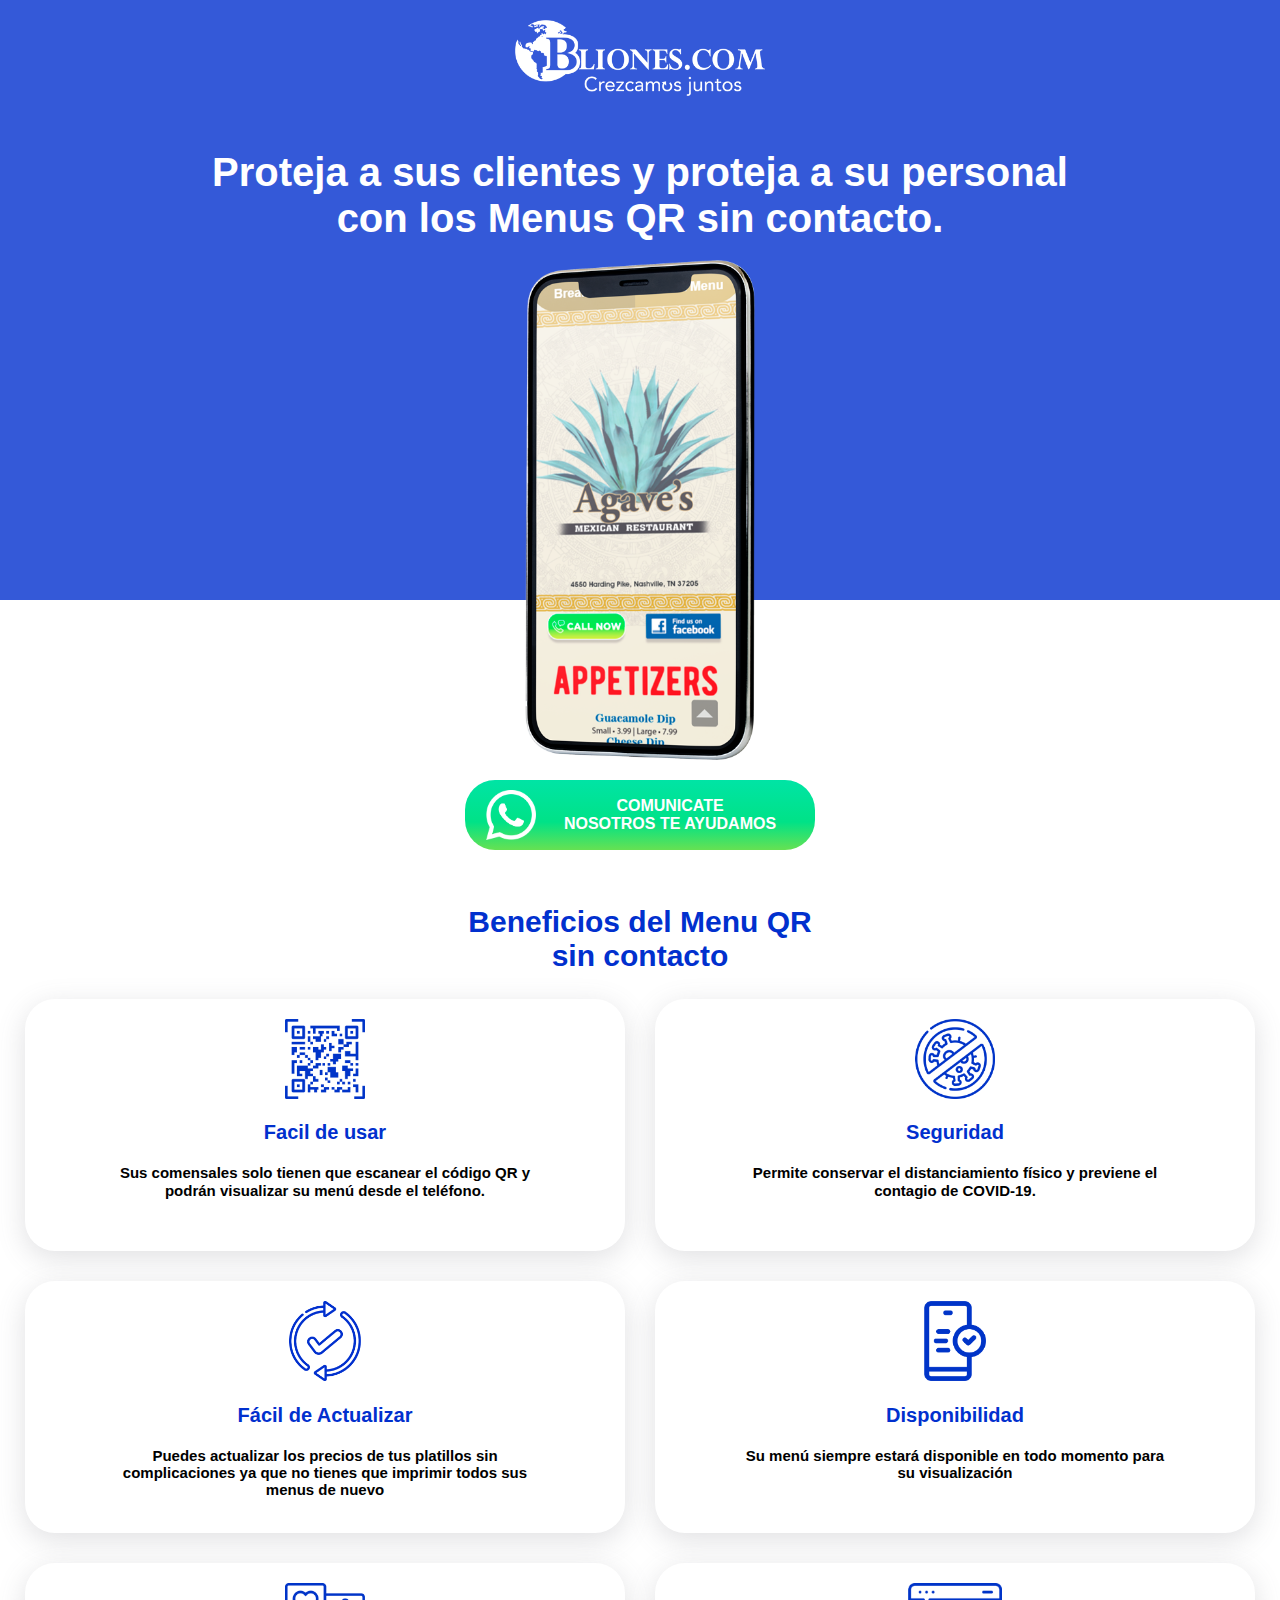
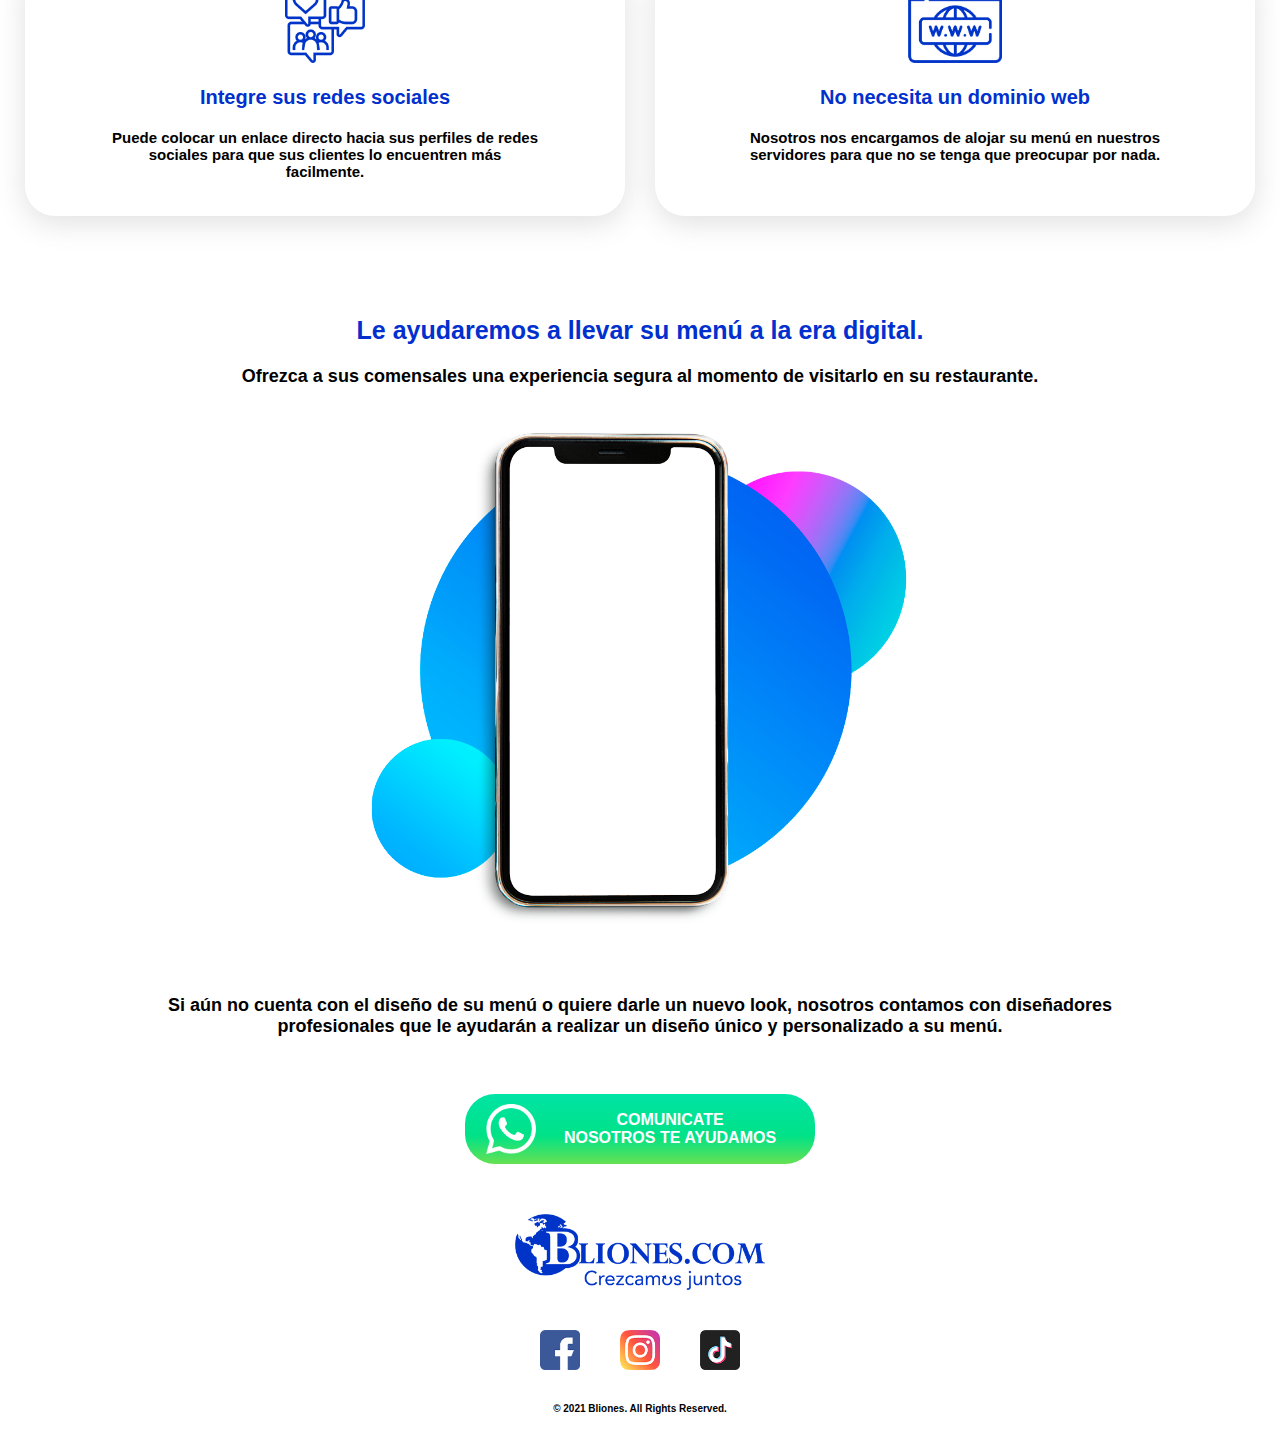
==== commit e03fc847: "Modifica font size" ====
--- a/index.html
+++ b/index.html
@@ -15,7 +15,7 @@
                 <a href="https://www.bliones.com/">
                     <img src="/src/img/logo_header.png" alt="Logotipo Bliones">
                 </a>
-                <h1>Proteja a sus clientes y proteja a su personal con los Menus QR sin contacto.</h1>
+                <h1>Proteja a sus clientes y proteja a su personal<br>con los Menus QR sin contacto.</h1>
             </div>
         </div>
         <!-- <img src="src/img/cel_header.png" alt="Celular"> -->
--- a/src/css/styles.css
+++ b/src/css/styles.css
@@ -65,6 +65,11 @@
 .content_header h1{
     margin: 5rem auto 0 auto;
     font-size: 24px;
+}
+@media (min-width: 1250px) {
+    .content_header h1{
+        font-size: 40px;
+    }
 }
 /* header > img{
     position: absolute;
@@ -216,6 +221,15 @@
     text-align: center;
 }
 
+@media (min-width: 1250px) {
+    .cel h2{
+        font-size: 3.5rem;
+    }
+    .cel p{
+        font-size: 1.8rem;
+    }
+}
+
 .title_cel{
     text-align: center;
     padding: 2rem;
@@ -260,7 +274,7 @@
 .cel_img .iframe{
     position: absolute;
     top: 1.4rem;
-    left: 14.5rem;
+    left: 14.3rem;
     width: 22.6rem;
     height: 46rem;
 }
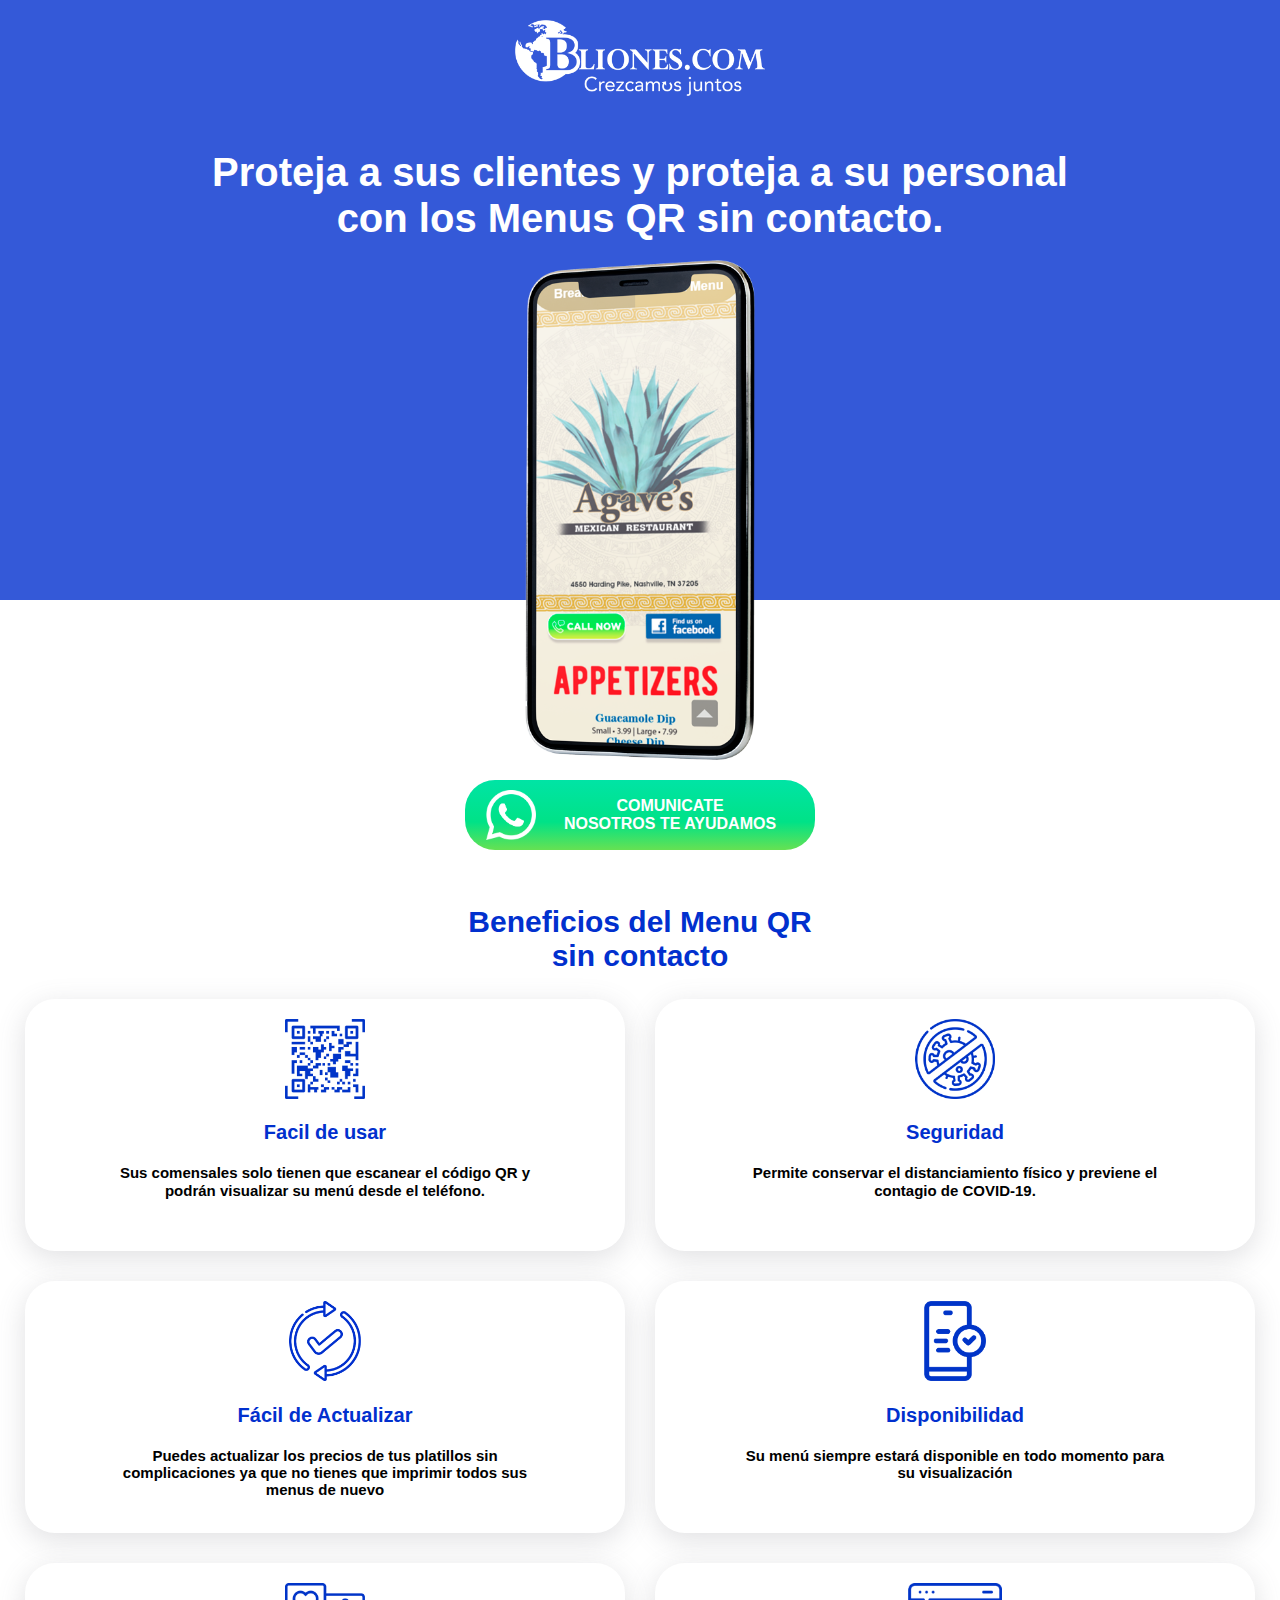
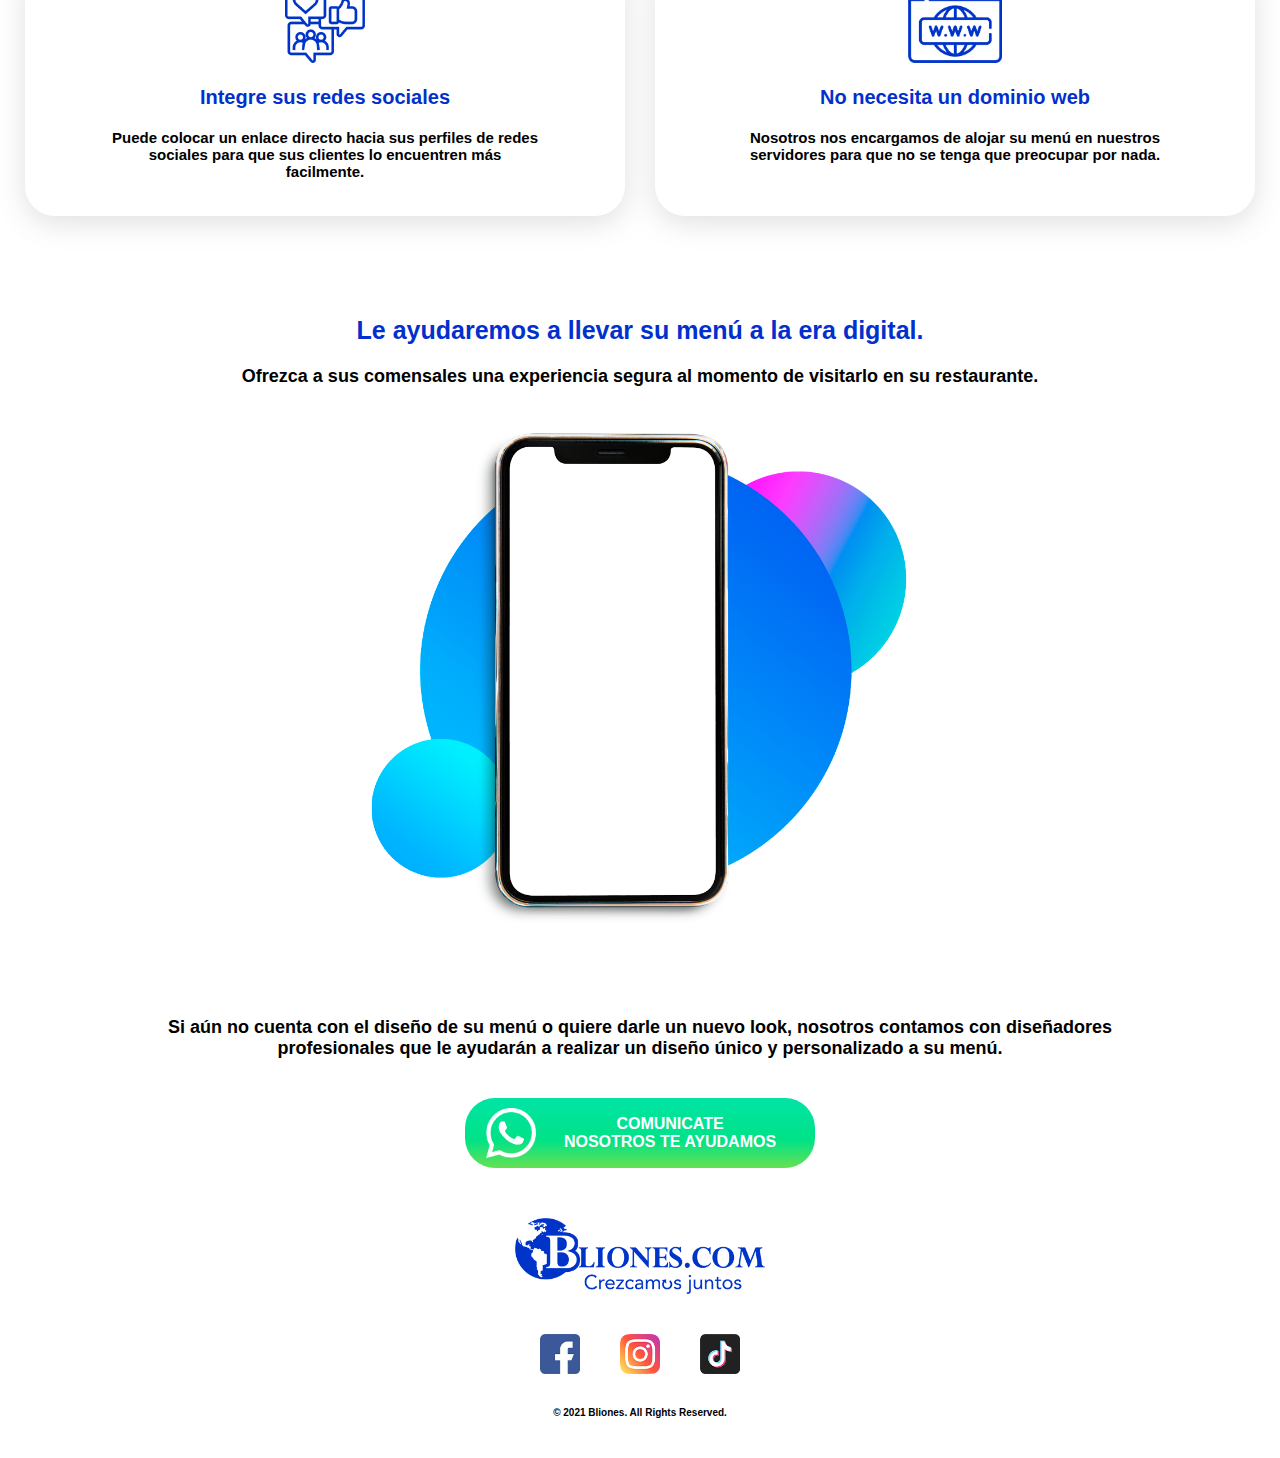
==== commit e21fdfb9: "se modifica parrafo" ====
--- a/index.html
+++ b/index.html
@@ -83,9 +83,9 @@
                 <div class="iframe-cel">
                     <iframe src="iframe.html" frameborder="0"></iframe>
                 </div>
-                <p>Si aún no cuenta con el diseño de su menú o quiere darle un nuevo look, nosotros contamos con diseñadores profesionales que le ayudarán a realizar un diseño único y personalizado a su menú.</p>
             </div>
         </div>
+        <p class="parr">Si aún no cuenta con el diseño de su menú o quiere darle un nuevo look, nosotros contamos con diseñadores profesionales que le ayudarán a realizar un diseño único y personalizado a su menú.</p>
         <div class="whatsapp">
             <a href="https://wa.me/+14235910238"><img src="src/img/whatsapp.png" alt="icono whatsapp"><span>Comunicate <br>Nosotros te ayudamos</span></a>
         </div>
--- a/src/css/styles.css
+++ b/src/css/styles.css
@@ -278,6 +278,15 @@
     width: 22.6rem;
     height: 46rem;
 }
+.parr{
+    text-align: center;
+}
+@media (min-width: 700px) {
+    .parr{
+        font-size: 1.8rem;
+        margin: 4rem auto;
+    }
+}
 
 /* Footer */
 footer{
